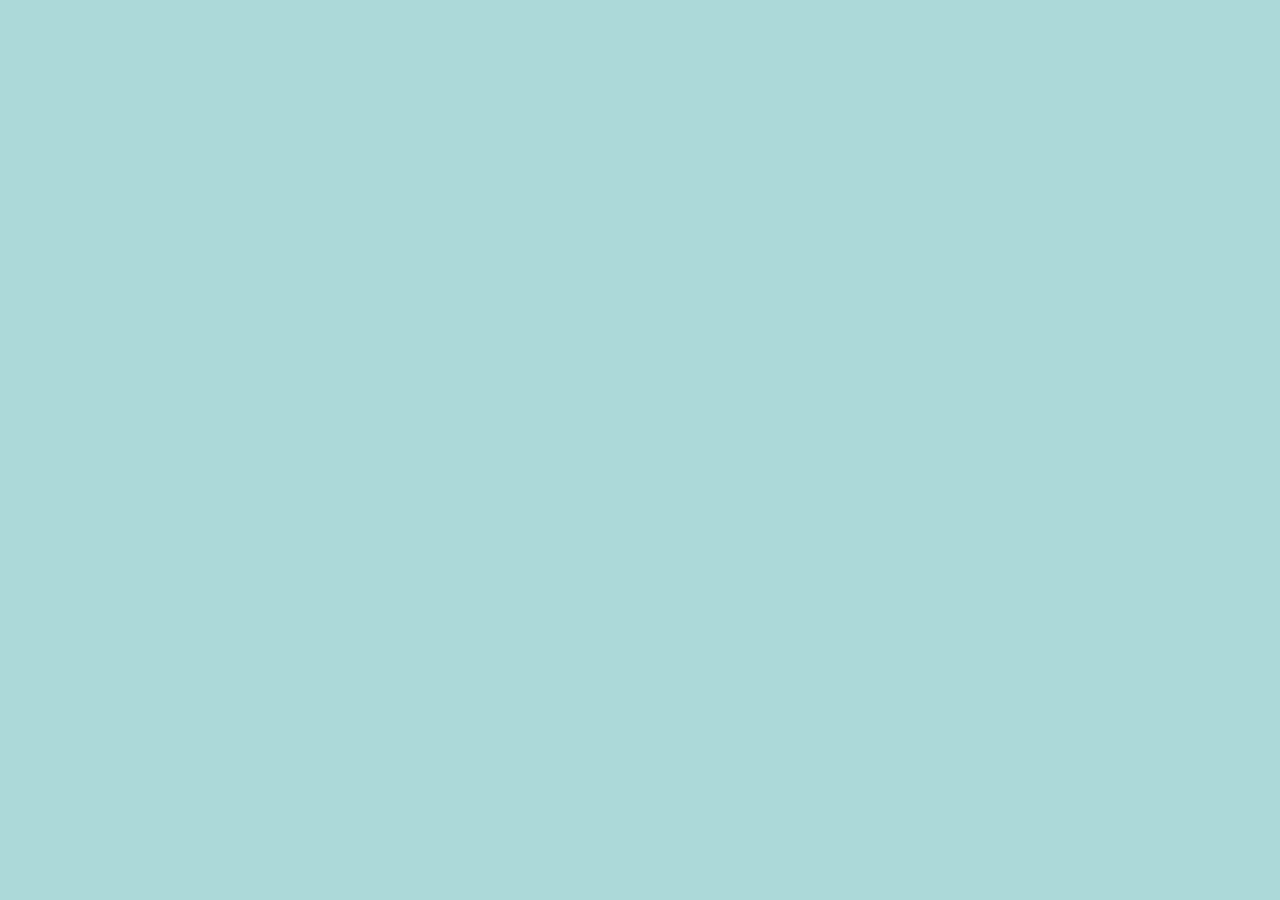
==== templates/game.html @ a4be6fa8 "feat: adding main menu" ====
<!DOCTYPE html>
<html lang="en">
<head>
    <meta charset="UTF-8">
    <meta name="viewport" content="width=device-width, initial-scale=1.0">
    <link rel="stylesheet" href="../statics/styles/game.css">
    <title>Partida</title>
</head>
<body>
    <main>
        
    </main>

    
    


    <script src="../dynamics/script/game.js"></script>
</body>
</html>
---- statics/styles/game.css ----
*{
    box-sizing: border-box;
    margin: 0;
    padding: 0;
}

main{
    display: flex;
    align-items: center;
    justify-content: center;
    flex-direction: column;
    width: 100vw;
    height: 100vh;
    background-color: rgb(172, 217, 217);
}

/*background-color: rgb(172, 217, 217);*/
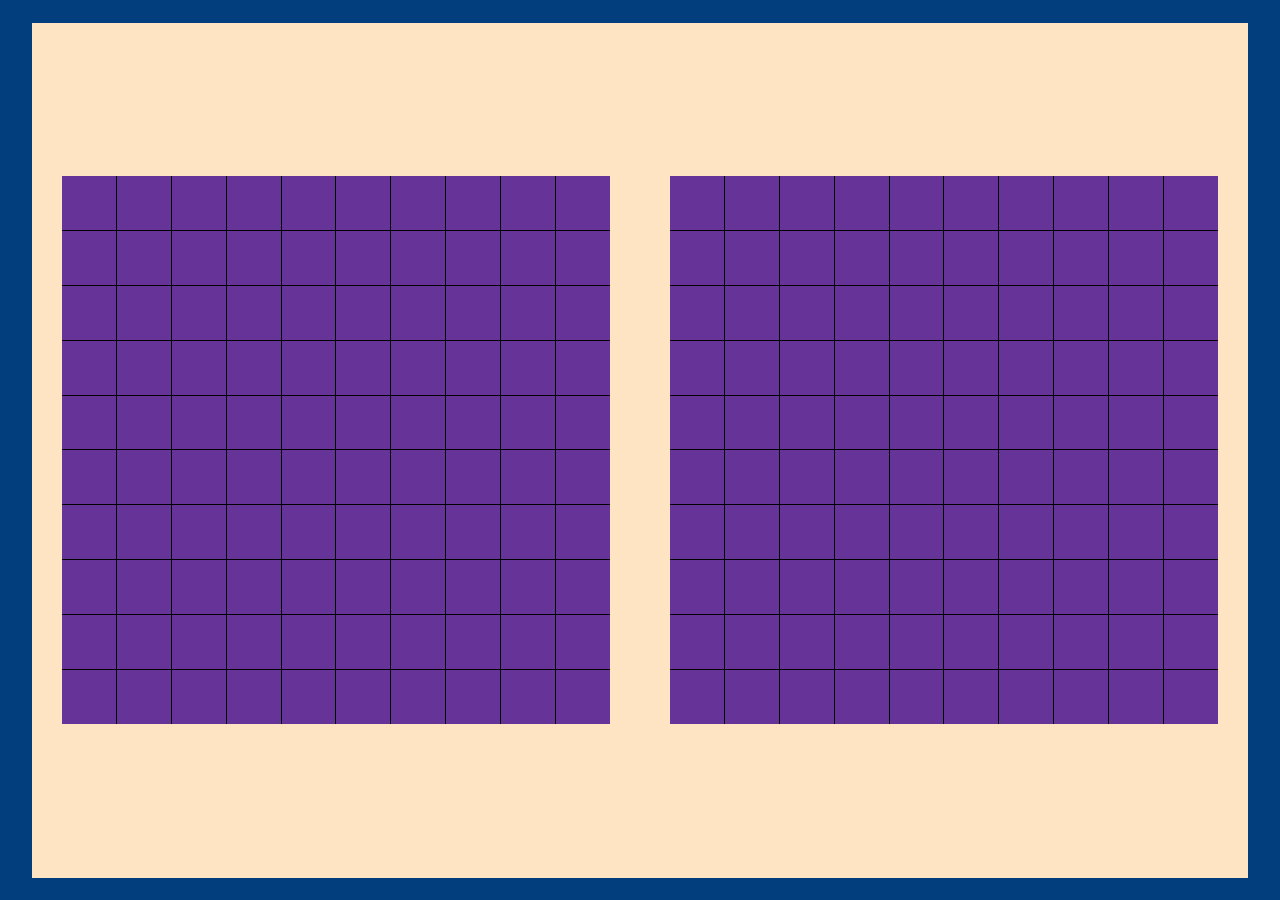
==== commit 17abcfc3: "feat: add style to players boards" ====
--- a/templates/game.html
+++ b/templates/game.html
@@ -8,13 +8,21 @@
 </head>
 <body>
     <main>
-        
+        <div id="main_container">
+            <div id="container_player1">
+                
+            </div>
+            <div id="container_player2"">
+                
+            </div>
+        </div>
     </main>
 
     
     
 
-
     <script src="../dynamics/script/game.js"></script>
+    <script src="../dynamics/script/test_.js"></script>
+    <script src="../dynamics/script/template.js"></script>
 </body>
 </html>
--- a/statics/styles/game.css
+++ b/statics/styles/game.css
@@ -11,7 +11,56 @@
     flex-direction: column;
     width: 100vw;
     height: 100vh;
-    background-color: rgb(172, 217, 217);
+    background-color: #023E7D;
 }
 
-/*background-color: rgb(172, 217, 217);*/+
+#main_container{
+    display: flex;
+    flex-direction: column;
+    justify-content: space-around;
+    align-items: center;
+    width: 95vw;
+    height: 95vh;
+    background-color: bisque;
+}
+
+#container_player1, #container_player2{
+    width: 95%;
+    max-width: 45vh;
+    aspect-ratio: 1/1;
+    background-color: black;
+    
+
+    display: grid;
+    grid-template-columns: repeat(10, 1fr);
+    grid-template-rows: repeat(10, 1fr);
+    gap: 1px;
+}
+
+/*===================COMPUTER DISPLAY===========================*/
+@media (min-width: 800px) {
+  
+  #main_container {
+    flex-direction: row;
+  }
+
+  #container_player1, #container_player2 {
+    width: 45%; 
+    max-width: 70vh;
+  }
+}
+
+.casilla{
+    background-color: rebeccapurple;
+}
+
+.interactiva {
+  cursor: pointer;
+}
+
+.interactiva:hover {
+  background-color: #953737; 
+}
+
+
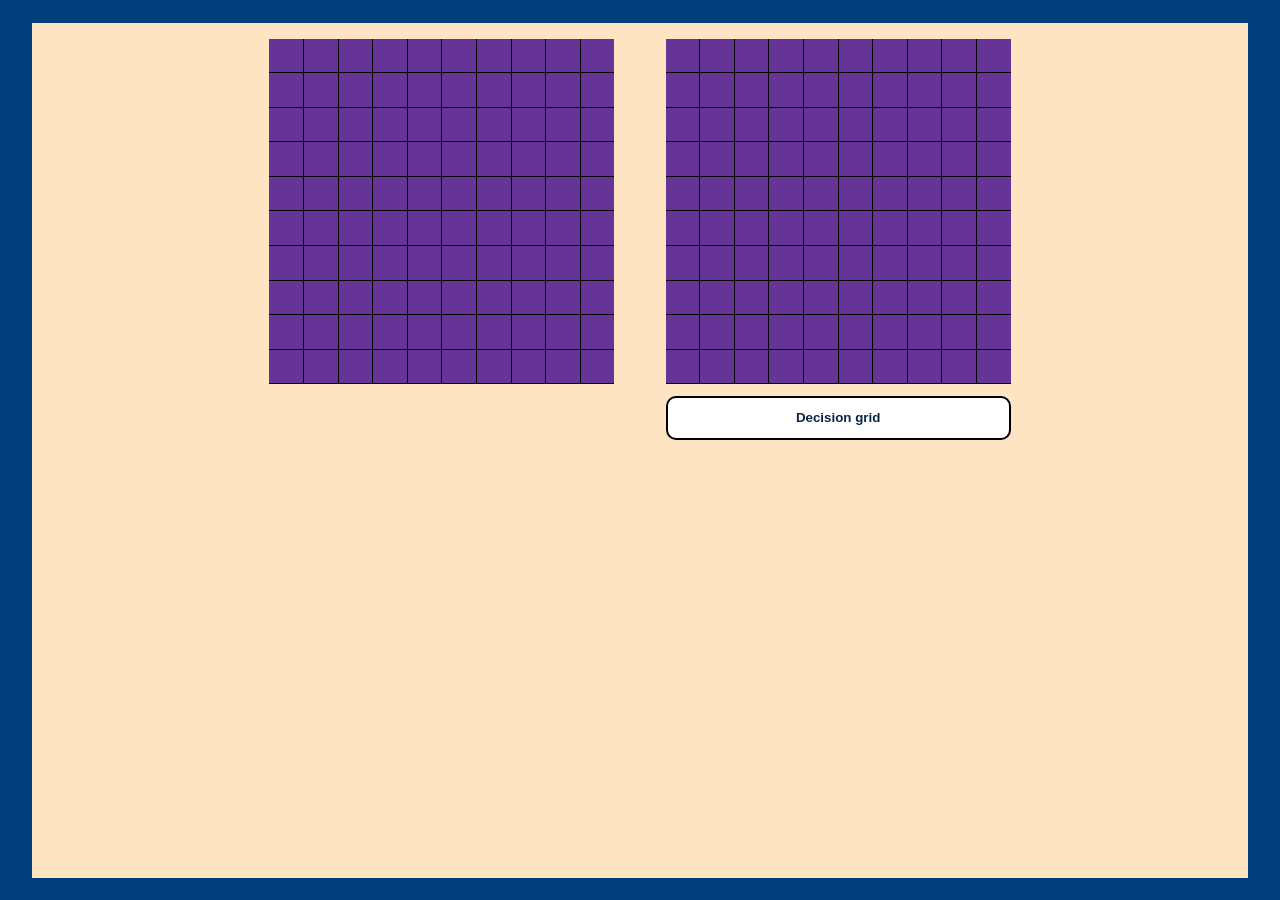
==== commit 368fb720: "feat: adds decision_grid print" ====
--- a/templates/game.html
+++ b/templates/game.html
@@ -9,15 +9,29 @@
 <body>
     <main>
         <div id="main_container">
-            <div id="container_player1">
-                
+
+            <section class="player_panel" id="panel_player1">
+            <div id="container_player1" class="board_container"></div>
+            <button class="toggle_decision" id="toggle_player1" type="button" aria-pressed="false">Decision grid</button>
+            <div class="decision_box">
+                <div class="decision_grid" id="decision_grid_player1"></div>
+                <div class="decision_legend" id="legend_player1"></div>
             </div>
-            <div id="container_player2"">
-                
+            </section>
+
+            <section class="player_panel" id="panel_player2">
+            <div id="container_player2" class="board_container"></div>
+            <button class="toggle_decision" id="toggle_player2" type="button" aria-pressed="false">Decision grid</button>
+            <div class="decision_box">
+                <div class="decision_grid" id="decision_grid_player2"></div>
+                <div class="decision_legend" id="legend_player2"></div>
             </div>
+            </section>
+
         </div>
     </main>
 
+    <script src="../dynamics/script/decision_view.js"></script>   <!-- NEW: put it first -->
     
     
 
--- a/statics/styles/game.css
+++ b/statics/styles/game.css
@@ -1,66 +1,73 @@
-*{
-    box-sizing: border-box;
-    margin: 0;
-    padding: 0;
+* { box-sizing: border-box; margin: 0; padding: 0; }
+
+/* ================= PHONE (base): the page scrolls, grids are as wide as the screen ================= */
+:root { --board-size: min(92vw, 480px); }
+
+main {
+  display: flex; align-items: center; justify-content: center; flex-direction: column;
+  width: 100vw; min-height: 100vh; padding: 2.5vh 0;
+  background-color: #023E7D;
 }
 
-main{
-    display: flex;
-    align-items: center;
-    justify-content: center;
-    flex-direction: column;
-    width: 100vw;
-    height: 100vh;
-    background-color: #023E7D;
+#main_container {
+  display: flex; flex-direction: column; flex-wrap: nowrap;
+  justify-content: flex-start; align-items: center; gap: 20px;
+  width: 95vw; min-height: 95vh; padding: 16px 0;
+  background-color: bisque;
 }
 
+.player_panel { width: var(--board-size); display: flex; flex-direction: column; gap: 12px; }
 
-#main_container{
-    display: flex;
-    flex-direction: column;
-    justify-content: space-around;
-    align-items: center;
-    width: 95vw;
-    height: 95vh;
-    background-color: bisque;
+/* both grids fill the panel => always exactly the same size */
+.board_container, .decision_grid { width: 100%; aspect-ratio: 1 / 1; }
+
+.board_container {
+  display: grid; grid-template-columns: repeat(10, 1fr); grid-template-rows: repeat(10, 1fr);
+  gap: 1px; background-color: black;
+}
+.casilla { background-color: rebeccapurple; }
+.interactiva { cursor: pointer; }
+.interactiva:hover { background-color: #953737; }
+
+/* ---------- decision grid ---------- */
+.toggle_decision { display: none; min-height: 44px; border: 2px solid #000; border-radius: 10px;
+                   background: #fff; color: #0b2545; font-weight: 600; cursor: pointer; }
+.player_panel.has-decision .toggle_decision { display: block; }
+.toggle_decision[aria-pressed="true"] { background: #f5b700; }
+
+.decision_box { display: none; }
+.player_panel.show-decision .decision_box { display: block; }
+
+.decision_grid { display: grid; gap: 2px; }
+.dcell { display: flex; align-items: center; justify-content: center; border-radius: 3px;
+         font: 600 clamp(9px, 2.4vw, 12px)/1 system-ui, sans-serif; user-select: none; }
+
+.d-parity { background: #f5b700; }
+.d-skip   { background: repeating-linear-gradient(45deg, #2a4a72 0 4px, #24405f 4px 8px); }
+.d-miss   { background: #3a3a3a; color: #bbb; }
+.d-hit    { background: #8b1e1e; color: #fff; }
+.d-best   { outline: 3px solid #ff3b30; outline-offset: -3px; }
+
+.decision_legend { display: flex; flex-wrap: wrap; gap: 6px 14px; margin-top: 8px; font-size: 12px; color: #1d2b3a; }
+.decision_legend .sw  { display: inline-flex; align-items: center; justify-content: center; width: 14px; height: 14px;
+                        border-radius: 3px; margin-right: 4px; font-size: 10px; vertical-align: middle; }
+.decision_legend .bar { display: inline-block; width: 80px; height: 12px; border-radius: 3px; margin: 0 4px; vertical-align: middle;
+                        background: linear-gradient(90deg, rgb(68,1,84), rgb(33,145,140), rgb(253,231,37)); }
+
+/* PHONE: the decision grid REPLACES the board in place */
+@media (max-width: 799px) {
+  .player_panel.show-decision .board_container { display: none; }
 }
 
-#container_player1, #container_player2{
-    width: 95%;
-    max-width: 45vh;
-    aspect-ratio: 1/1;
-    background-color: black;
-    
-
-    display: grid;
-    grid-template-columns: repeat(10, 1fr);
-    grid-template-rows: repeat(10, 1fr);
-    gap: 1px;
-}
-
-/*===================COMPUTER DISPLAY===========================*/
+/* ================= COMPUTER ================= */
 @media (min-width: 800px) {
-  
+  :root {
+    --stack-overhead: 165px;   /* button + gaps + legend + padding; lower it to make the grids bigger */
+    --board-size: min(44vw, calc((95vh - var(--stack-overhead)) / 2));  /* 2 stacked grids fit in the container */
+  }
+  main { height: 100vh; min-height: 0; padding: 0; }
   #main_container {
-    flex-direction: row;
+    flex-direction: row; justify-content: center; align-items: flex-start;
+    gap: 4vw; height: 95vh; min-height: 0; padding: 16px;
   }
-
-  #container_player1, #container_player2 {
-    width: 45%; 
-    max-width: 70vh;
-  }
-}
-
-.casilla{
-    background-color: rebeccapurple;
-}
-
-.interactiva {
-  cursor: pointer;
-}
-
-.interactiva:hover {
-  background-color: #953737; 
-}
-
-
+}
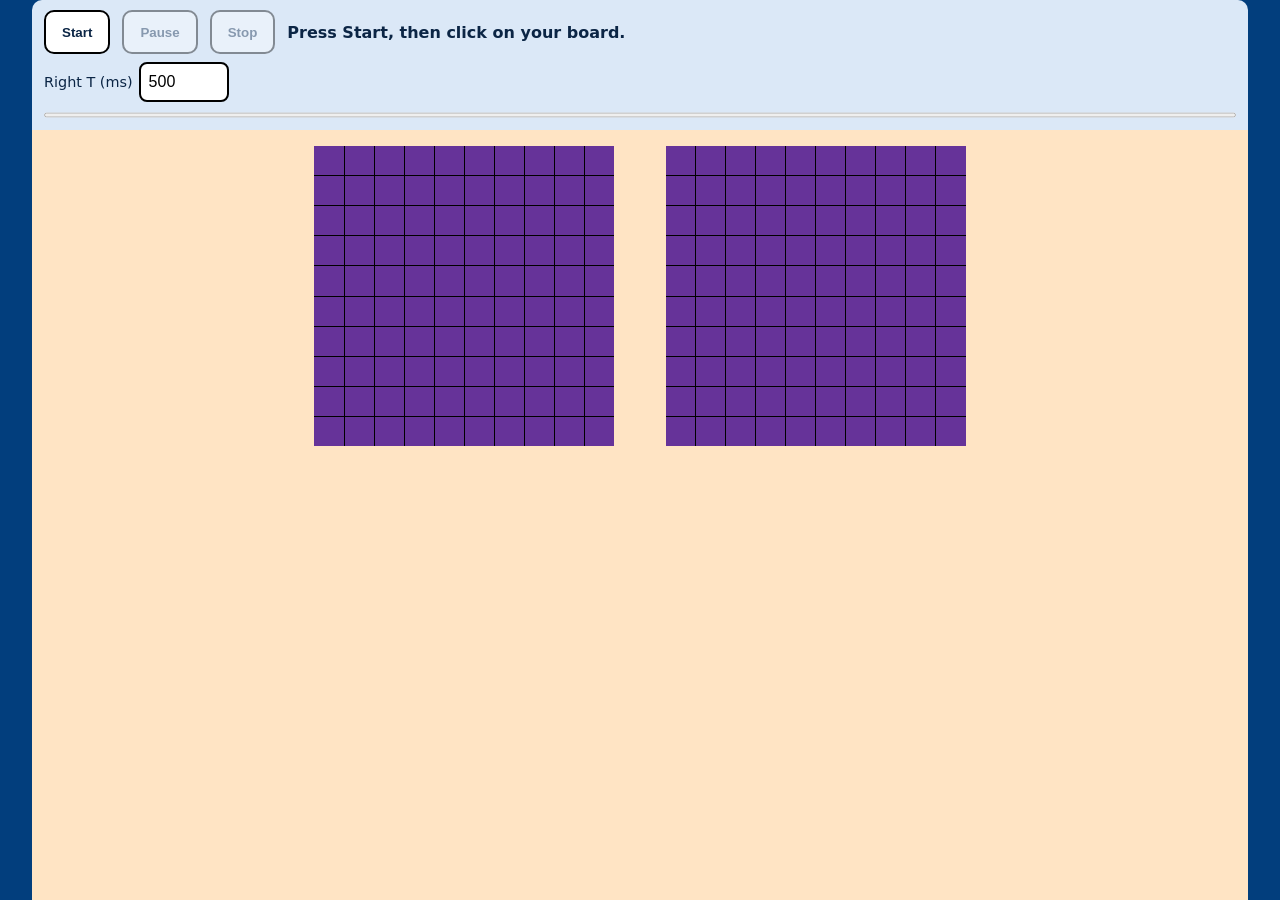
==== commit 7cc2e014: "minor changes" ====
--- a/templates/game.html
+++ b/templates/game.html
@@ -1,42 +1,65 @@
 <!DOCTYPE html>
 <html lang="en">
 <head>
-    <meta charset="UTF-8">
-    <meta name="viewport" content="width=device-width, initial-scale=1.0">
-    <link rel="stylesheet" href="../statics/styles/game.css">
-    <title>Partida</title>
+<meta charset="UTF-8">
+<meta name="viewport" content="width=device-width, initial-scale=1.0">
+<link rel="stylesheet" href="../statics/styles/game.css">
+<title>Match</title>
 </head>
 <body>
-    <main>
-        <div id="main_container">
+<main>
 
-            <section class="player_panel" id="panel_player1">
-            <div id="container_player1" class="board_container"></div>
-            <button class="toggle_decision" id="toggle_player1" type="button" aria-pressed="false">Decision grid</button>
-            <div class="decision_box">
-                <div class="decision_grid" id="decision_grid_player1"></div>
-                <div class="decision_legend" id="legend_player1"></div>
-            </div>
-            </section>
+  <section id="controls">
+    <div class="ctrl_row">
+      <button id="btn_start" type="button">Start</button>
+      <button id="btn_pause" type="button" disabled>Pause</button>
+      <button id="btn_stop" type="button" disabled>Stop</button>
+      <span id="status">Ready</span>
+    </div>
+    <div class="ctrl_row">
+      <label class="t_field" id="t_field1">Left T (ms)
+        <input id="t1" type="number" min="0" step="50" value="500" inputmode="numeric"></label>
+      <label class="t_field" id="t_field2">Right T (ms)
+        <input id="t2" type="number" min="0" step="50" value="500" inputmode="numeric"></label>
+      <span id="mode_hint"></span>
+    </div>
+    <progress id="progress" value="0" max="1"></progress>
+  </section>
 
-            <section class="player_panel" id="panel_player2">
-            <div id="container_player2" class="board_container"></div>
-            <button class="toggle_decision" id="toggle_player2" type="button" aria-pressed="false">Decision grid</button>
-            <div class="decision_box">
-                <div class="decision_grid" id="decision_grid_player2"></div>
-                <div class="decision_legend" id="legend_player2"></div>
-            </div>
-            </section>
+  <div id="main_container">
+    <section class="player_panel" id="panel_player1">
+      <div id="container_player1" class="board_container"></div>
+      <button class="toggle_decision" id="toggle_player1" type="button" aria-pressed="false">Decision grid</button>
+      <div class="decision_box">
+        <div class="decision_grid" id="decision_grid_player1"></div>
+        <div class="decision_legend" id="legend_player1"></div>
+      </div>
+    </section>
 
-        </div>
-    </main>
+    <section class="player_panel" id="panel_player2">
+      <div id="container_player2" class="board_container"></div>
+      <button class="toggle_decision" id="toggle_player2" type="button" aria-pressed="false">Decision grid</button>
+      <div class="decision_box">
+        <div class="decision_grid" id="decision_grid_player2"></div>
+        <div class="decision_legend" id="legend_player2"></div>
+      </div>
+    </section>
+  </div>
 
-    <script src="../dynamics/script/decision_view.js"></script>   <!-- NEW: put it first -->
-    
-    
+</main>
 
-    <script src="../dynamics/script/game.js"></script>
-    <script src="../dynamics/script/test_.js"></script>
-    <script src="../dynamics/script/template.js"></script>
+<section id="results" hidden>
+  <h2>Results</h2>
+  <div id="summary_table"></div>
+  <div class="ctrl_row">
+    <button id="btn_json" type="button">Download JSON</button>
+    <button id="btn_csv" type="button">Download CSV</button>
+  </div>
+</section>
+
+<script src="../dynamics/script/decision_view.js"></script>
+<script src="../dynamics/script/game.js"></script>
+<script src="../dynamics/script/game_runner.js"></script>
+<script src="../dynamics/script/game_page.js"></script>
 </body>
 </html>
--- a/statics/styles/game.css
+++ b/statics/styles/game.css
@@ -1,18 +1,37 @@
 * { box-sizing: border-box; margin: 0; padding: 0; }
+body { background-color: #023E7D; font-family: system-ui, sans-serif; }
+.hidden { display: none !important; }
 
 /* ================= PHONE (base): the page scrolls, grids are as wide as the screen ================= */
 :root { --board-size: min(92vw, 480px); }
 
 main {
-  display: flex; align-items: center; justify-content: center; flex-direction: column;
+  display: flex; align-items: center; justify-content: flex-start; flex-direction: column;
   width: 100vw; min-height: 100vh; padding: 2.5vh 0;
   background-color: #023E7D;
 }
 
+/* ---------- controls ---------- */
+#controls {
+  width: 95vw; padding: 10px 12px; display: flex; flex-direction: column; gap: 8px;
+  background: #dbe8f7; color: #0b2545; border-radius: 10px 10px 0 0;
+}
+.ctrl_row { display: flex; flex-wrap: wrap; align-items: center; gap: 8px 12px; }
+.ctrl_row button, #results button {
+  min-height: 44px; padding: 0 16px; border: 2px solid #000; border-radius: 10px;
+  background: #fff; color: #0b2545; font-weight: 600; cursor: pointer;
+}
+.ctrl_row button:disabled { opacity: .4; cursor: not-allowed; }
+#status { font-weight: 600; }
+.t_field { display: flex; align-items: center; gap: 6px; font-size: .9rem; }
+.t_field input { width: 90px; min-height: 40px; padding: 0 8px; border: 2px solid #000; border-radius: 8px; font-size: 1rem; }
+#mode_hint { font-size: .85rem; color: #7a3b00; }
+#progress { width: 100%; height: 10px; }
+
 #main_container {
   display: flex; flex-direction: column; flex-wrap: nowrap;
   justify-content: flex-start; align-items: center; gap: 20px;
-  width: 95vw; min-height: 95vh; padding: 16px 0;
+  width: 95vw; padding: 16px 0;
   background-color: bisque;
 }
 
@@ -59,15 +78,54 @@
   .player_panel.show-decision .board_container { display: none; }
 }
 
+/* ---------- results (below the game, scroll down) ---------- */
+#results { width: 95vw; margin: 16px auto; padding: 16px; background: bisque; color: #1d2b3a; border-radius: 10px; }
+#results h2 { margin-bottom: 8px; }
+#results p { margin: 6px 0; }
+.table_scroll { overflow-x: auto; }
+#results table { border-collapse: collapse; min-width: 640px; width: 100%; }
+#results th, #results td { padding: 6px 10px; border-bottom: 1px solid #c9b79c; text-align: left; white-space: nowrap; }
+#results thead th { background: #e9d8bb; }
+#results .ctrl_row { margin-top: 12px; }
+
 /* ================= COMPUTER ================= */
 @media (min-width: 800px) {
   :root {
-    --stack-overhead: 165px;   /* button + gaps + legend + padding; lower it to make the grids bigger */
-    --board-size: min(44vw, calc((95vh - var(--stack-overhead)) / 2));  /* 2 stacked grids fit in the container */
+    --stack-overhead: 300px;   /* controls + button + gaps + legend; lower it to make the grids bigger */
+    --board-size: min(44vw, calc((100vh - var(--stack-overhead)) / 2));
   }
-  main { height: 100vh; min-height: 0; padding: 0; }
+  main { height: 100vh; min-height: 0; padding: 0; justify-content: center; }
   #main_container {
-    flex-direction: row; justify-content: center; align-items: flex-start;
-    gap: 4vw; height: 95vh; min-height: 0; padding: 16px;
+    flex: 1; min-height: 0; width: 95vw;
+    flex-direction: row; justify-content: center; align-items: flex-start; gap: 4vw; padding: 16px;
   }
-}+}
+
+.casilla{
+    background-color: rebeccapurple;
+}
+
+.interactiva {
+  cursor: pointer;
+}
+
+.interactiva:hover {
+  background-color: #953737; 
+}
+
+
+
+/* DISEÑO DE LOS BARCOS*/
+.ship-A { background-color: #34495e; }
+.ship-B { background-color: #16a085; }
+.ship-S { background-color: #8e44ad; }
+.ship-C { background-color: #d35400; }
+.ship-D { background-color: #c0392b; }
+
+.miss {
+    background-color: #7f8c8d;
+}
+.hit {
+    background-color: #e74c3c;
+    outline: 2px solid #fff;
+}
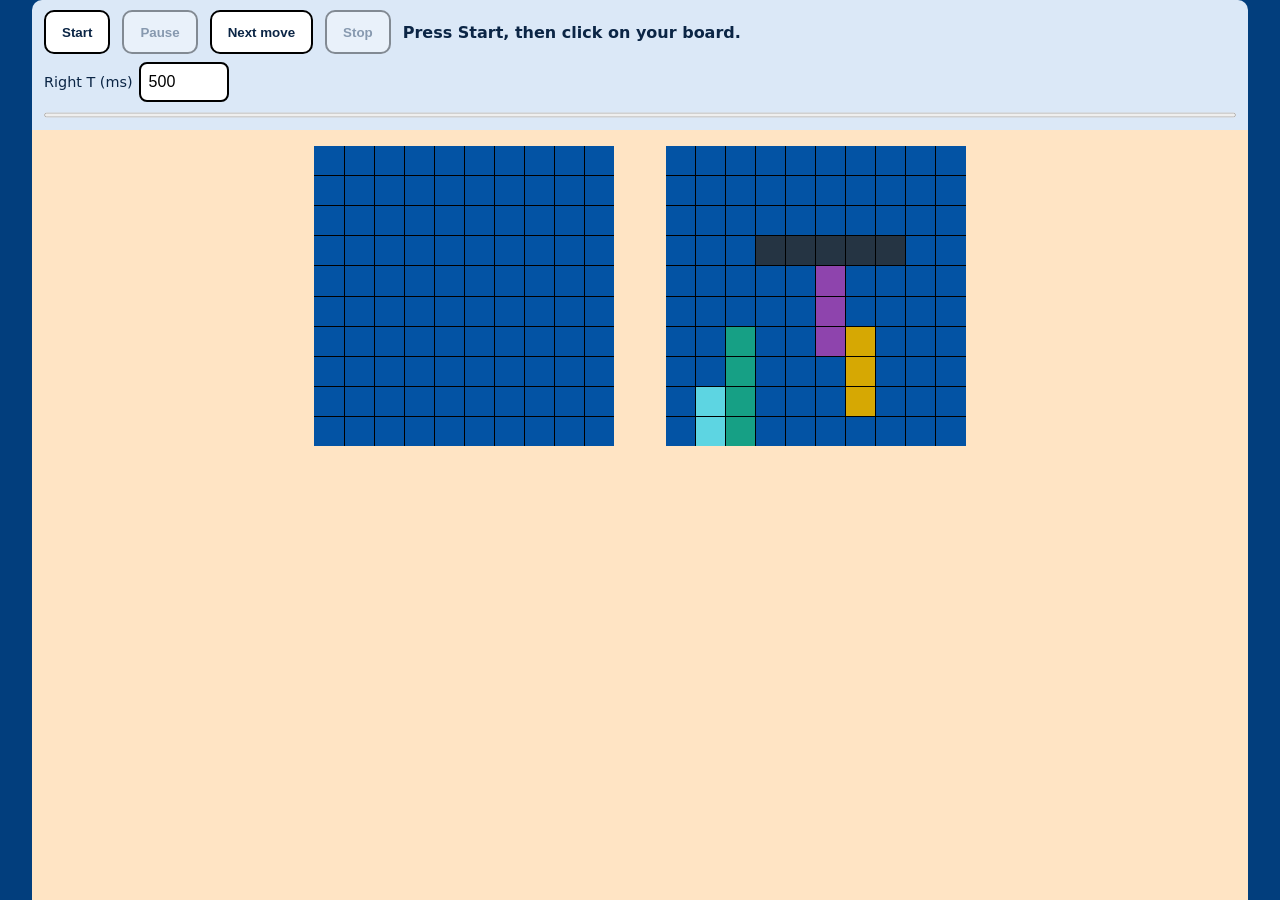
==== commit d679a1a4: "minor changes 3 (i think): adds the next move button" ====
--- a/templates/game.html
+++ b/templates/game.html
@@ -13,6 +13,7 @@
     <div class="ctrl_row">
       <button id="btn_start" type="button">Start</button>
       <button id="btn_pause" type="button" disabled>Pause</button>
+      <button id="btn_next" type="button">Next move</button>
       <button id="btn_stop" type="button" disabled>Stop</button>
       <span id="status">Ready</span>
     </div>
@@ -22,6 +23,7 @@
       <label class="t_field" id="t_field2">Right T (ms)
         <input id="t2" type="number" min="0" step="50" value="500" inputmode="numeric"></label>
       <span id="mode_hint"></span>
+      <span id="turn_hint"></span>
     </div>
     <progress id="progress" value="0" max="1"></progress>
   </section>
--- a/statics/styles/game.css
+++ b/statics/styles/game.css
@@ -33,7 +33,17 @@
   justify-content: flex-start; align-items: center; gap: 20px;
   width: 95vw; padding: 16px 0;
   background-color: bisque;
-}
+}/*
+#main_container{
+    display: flex;
+    flex-direction: column;
+    justify-content: space-around;
+    align-items: center;
+    width: 95vw;
+    height: 95vh;
+    border-radius: 20px;
+    background-color: bisque;
+}*/
 
 .player_panel { width: var(--board-size); display: flex; flex-direction: column; gap: 12px; }
 
@@ -102,7 +112,7 @@
 }
 
 .casilla{
-    background-color: rebeccapurple;
+    background-color: #0353A4;
 }
 
 .interactiva {
@@ -110,17 +120,17 @@
 }
 
 .interactiva:hover {
-  background-color: #953737; 
+  background-color: #033d77; 
 }
 
 
 
 /* DISEÑO DE LOS BARCOS*/
-.ship-A { background-color: #34495e; }
+.ship-A { background-color: #253443; }
 .ship-B { background-color: #16a085; }
 .ship-S { background-color: #8e44ad; }
-.ship-C { background-color: #d35400; }
-.ship-D { background-color: #c0392b; }
+.ship-C { background-color: #d6a803; }
+.ship-D { background-color: #5dd5e2; }
 
 .miss {
     background-color: #7f8c8d;
@@ -129,3 +139,5 @@
     background-color: #e74c3c;
     outline: 2px solid #fff;
 }
+
+#turn_hint { font-size: .9rem; font-weight: 600; color: #0b5c2e; }
